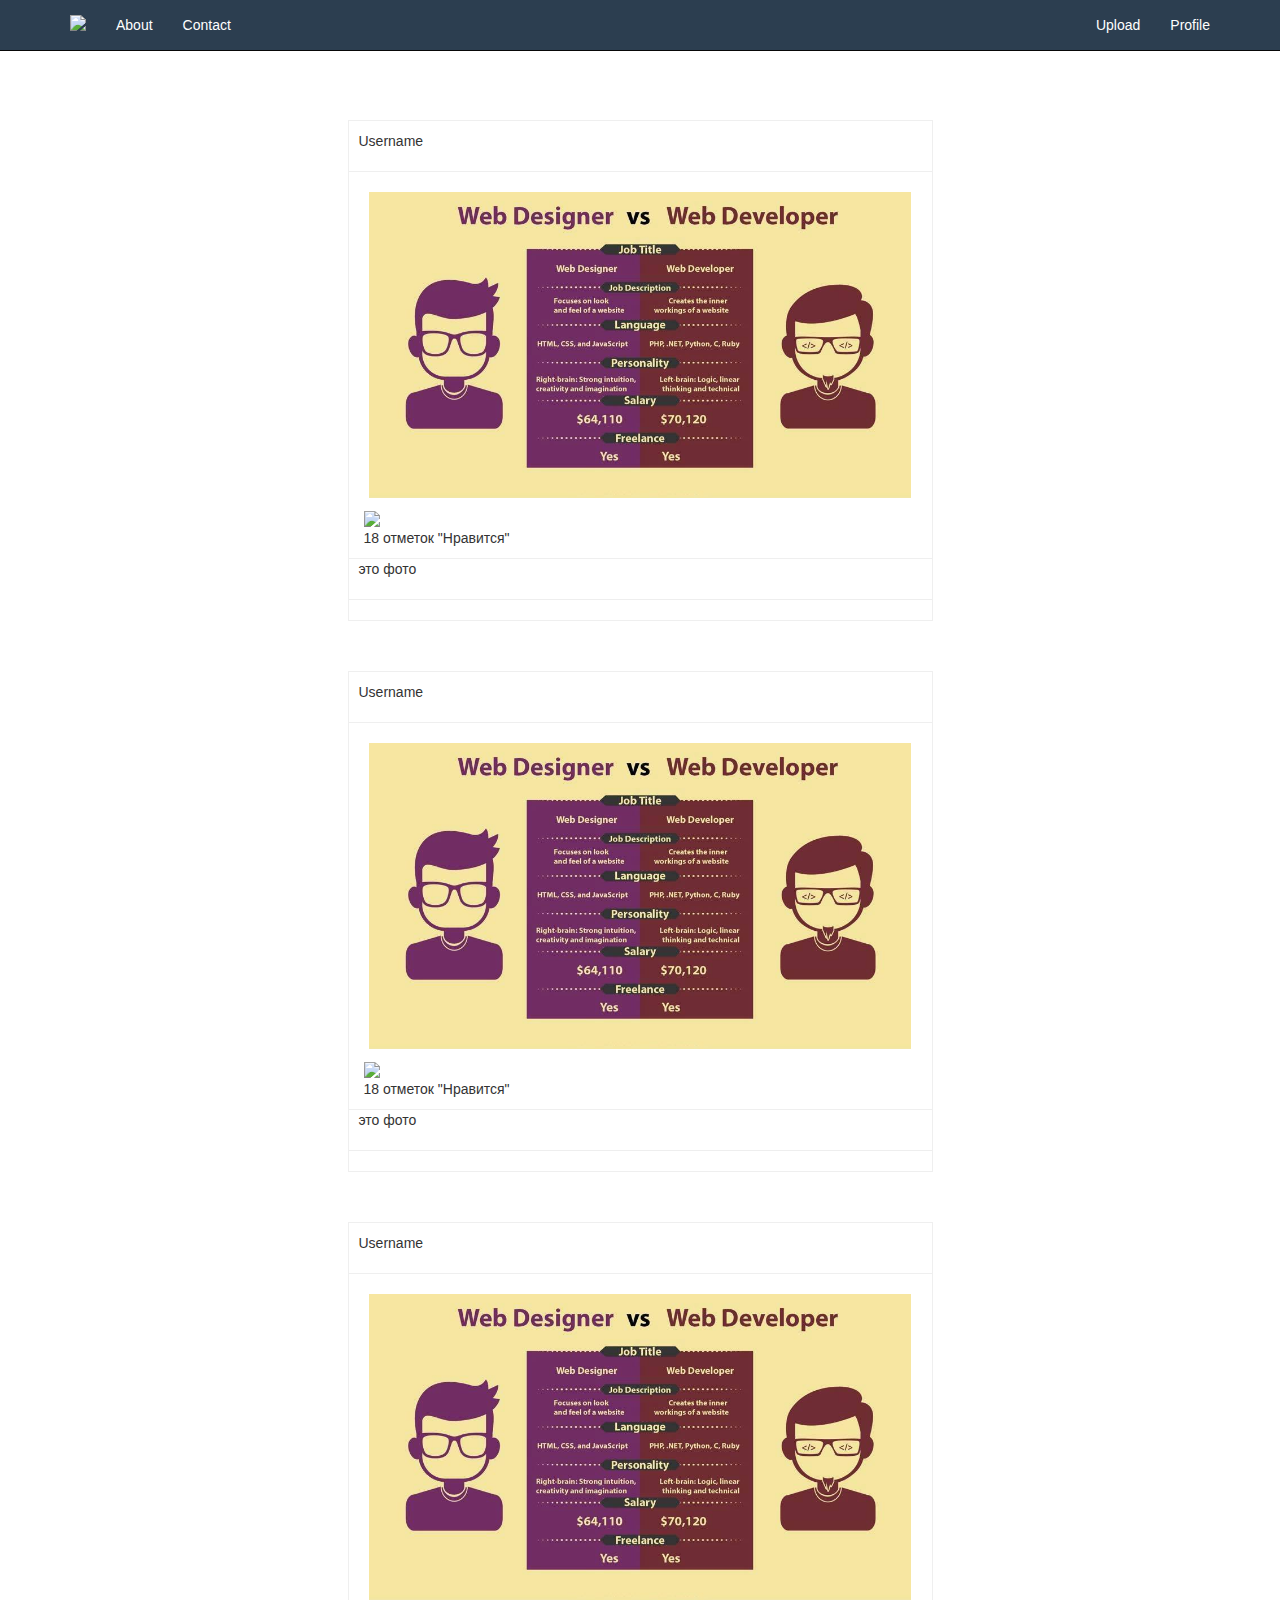
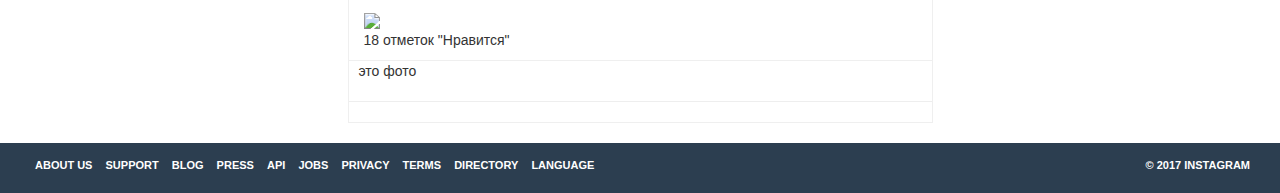
==== frontend/feed.html @ 38ff55e6 "add frontend templates" ====
<!DOCTYPE html>
<html>
<head>
  <title>Imstagram</title>
  <link href="https://maxcdn.bootstrapcdn.com/font-awesome/4.7.0/css/font-awesome.min.css" rel="stylesheet" integrity="sha384-wvfXpqpZZVQGK6TAh5PVlGOfQNHSoD2xbE+QkPxCAFlNEevoEH3Sl0sibVcOQVnN" crossorigin="anonymous">
  <link rel="stylesheet" href="https://maxcdn.bootstrapcdn.com/bootstrap/3.3.7/css/bootstrap.min.css" integrity="sha384-BVYiiSIFeK1dGmJRAkycuHAHRg32OmUcww7on3RYdg4Va+PmSTsz/K68vbdEjh4u" crossorigin="anonymous">
  <link rel="stylesheet" type="text/css" href="css/feed_style.css">
  
</head>
<body>


  <nav class="navbar navbar-inverse navbar-fixed-top" >
    <div class="container">
      <!-- Brand and toggle get grouped for better mobile display -->
      <div class="navbar-header">
          <button type="button" class="navbar-toggle collapsed" data-toggle="collapse" data-target="#navbarcontent" aria-expanded="false">
          <span class="sr-only">Toggle navigation</span>
          <span class="icon-bar"></span>
          <span class="icon-bar"></span>
          <span class="icon-bar"></span>
          </button>
          <a class="navbar-brand" href="#"><img src="https://www.hyperpalace.com/wp-content/uploads/2017/08/white_instagram_text_logo1.png" class="img-responsive img_title"></a>
      </div>

      <!-- Collect the nav links, forms, and other content for toggling -->
      <div class="collapse navbar-collapse" id="navbarcontent">
          <ul class="nav navbar-nav">
            <li><a href="#">About</a></li>
            <li><a href="#">Contact</a></li>
          </ul>
          <ul class="nav navbar-nav navbar-right">
            <li><a href="#">Upload</a></li>
            <li><a href="#">Profile</a></li>
          </ul>
      </div><!-- /.navbar-collapse -->
      </div><!-- /.container-fluid -->
  </nav>

<main>
  <div class="container">
        <div class="row">
            <div class="post col-md-6 col-md-offset-3">
                <div class="row">
                    <div class="post_header col-md-12">
                        <p>Username</p>
                    </div>
                    <div class="post_image col-md-12">
                        <img src="img/post1.jpg" class="img-responsive">
                    </div>
                    <div class="post_likes col-md-12">
                      
                        <img src="https://avatanplus.com/files/resources/original/57487beed2bb4154f3241d0f.png" class="img-responsive img_like">
                        <p class="likes_count">18 отметок "Нравится"</p>
                                                       
                    </div>
                    <div class="post_description">
                        <p>это фото</p>
                    </div>
                    <hr>
                    
                </div>
            </div>
        </div>
        <div class="row">
            <div class="post col-md-6 col-md-offset-3">
                <div class="row">
                    <div class="post_header col-md-12">
                        <p>Username</p>
                    </div>
                    <div class="post_image col-md-12">
                        <img src="img/post1.jpg" class="img-responsive">
                    </div>
                    <div class="post_likes col-md-12">
                      
                        <img src="https://avatanplus.com/files/resources/original/57487beed2bb4154f3241d0f.png" class="img-responsive img_like">
                        <p class="likes_count">18 отметок "Нравится"</p>
                                                       
                    </div>
                    <div class="post_description">
                        <p>это фото</p>
                    </div>
                    <hr>
                    
                </div>
            </div>
        </div>
        <div class="row">
            <div class="post col-md-6 col-md-offset-3">
                <div class="row">
                    <div class="post_header col-md-12">
                        <p>Username</p>
                    </div>
                    <div class="post_image col-md-12">
                        <img src="img/post1.jpg" class="img-responsive">
                    </div>
                    <div class="post_likes col-md-12">
                      
                        <img src="https://avatanplus.com/files/resources/original/57487beed2bb4154f3241d0f.png" class="img-responsive img_like">
                        <p class="likes_count">18 отметок "Нравится"</p>
                                                       
                    </div>
                    <div class="post_description">
                        <p>это фото</p>
                    </div>
                    <hr>
                    
                </div>
            </div>
        </div>
    </div>  
    </main>

    

<footer><div class="container-fluid">
  <div class="row">
  <div class="col-sm-12" id="footer">
    <a href='#'>ABOUT US</a>
  <a href='#'>SUPPORT</a>
  <a href='#'>BLOG</a>
  <a href='#'>PRESS</a>
  <a href='#'>API</a>
  <a href='#'>JOBS</a>
  <a href='#'>PRIVACY</a>
  <a href='#'>TERMS</a>
  <a href='#'>DIRECTORY</a>
  <a href='#'>LANGUAGE</a>
  <span id='copyright'>© 2017 INSTAGRAM</span>
  </div>
  </div>
  </div>
</footer>




</body>
</html>
---- frontend/css/feed_style.css ----
html{
  position: relative;
  min-height: 100%;
}
body {
  margin-bottom: 70px !important;// значение высоты #footer
}
.navbar-inverse{
  background-color: #2c3e50;
  color: white; 
}
.navbar-inverse .navbar-nav>li>a{
  color: white;
} 
.navbar-inverse .navbar-header .navbar-brand{
  color: white;
}
.img_title{
  max-width:100px;
}
footer {
  position: absolute;
  width: 100%;
  bottom: 0;
  height: 50px;
  clear: both;  
  text-align: left;
  color: white;
  font-family: Arial;
  font-size: 11px;
  font-weight: 700;
  background-color: #2c3e50;
  padding-top: 15px;
  padding-bottom: 15px;
  padding: 15px;
}

footer a {
  color: white;
  padding: 5px;
}

main {
  margin-top: 70px;
}


#copyright {
  float: right;
}

.post{
  border: 1px solid #efefef;
  margin-top: 50px;
}
.post_image{
  padding: 20px 20px 10px 20px;
}
.img_like{
  display: inline-block;
  max-width: 40px;
}
.likes_count{
  padding-bottom: 0;
}
.post_header {
  border-bottom: 1px solid #efefef;
  padding: 10px;
}
.post_header p {
  vertical-align: center;
}
.post_likes{
  border-bottom: 1px solid #efefef;
}
.post_description{
  padding-left: 10px;
}
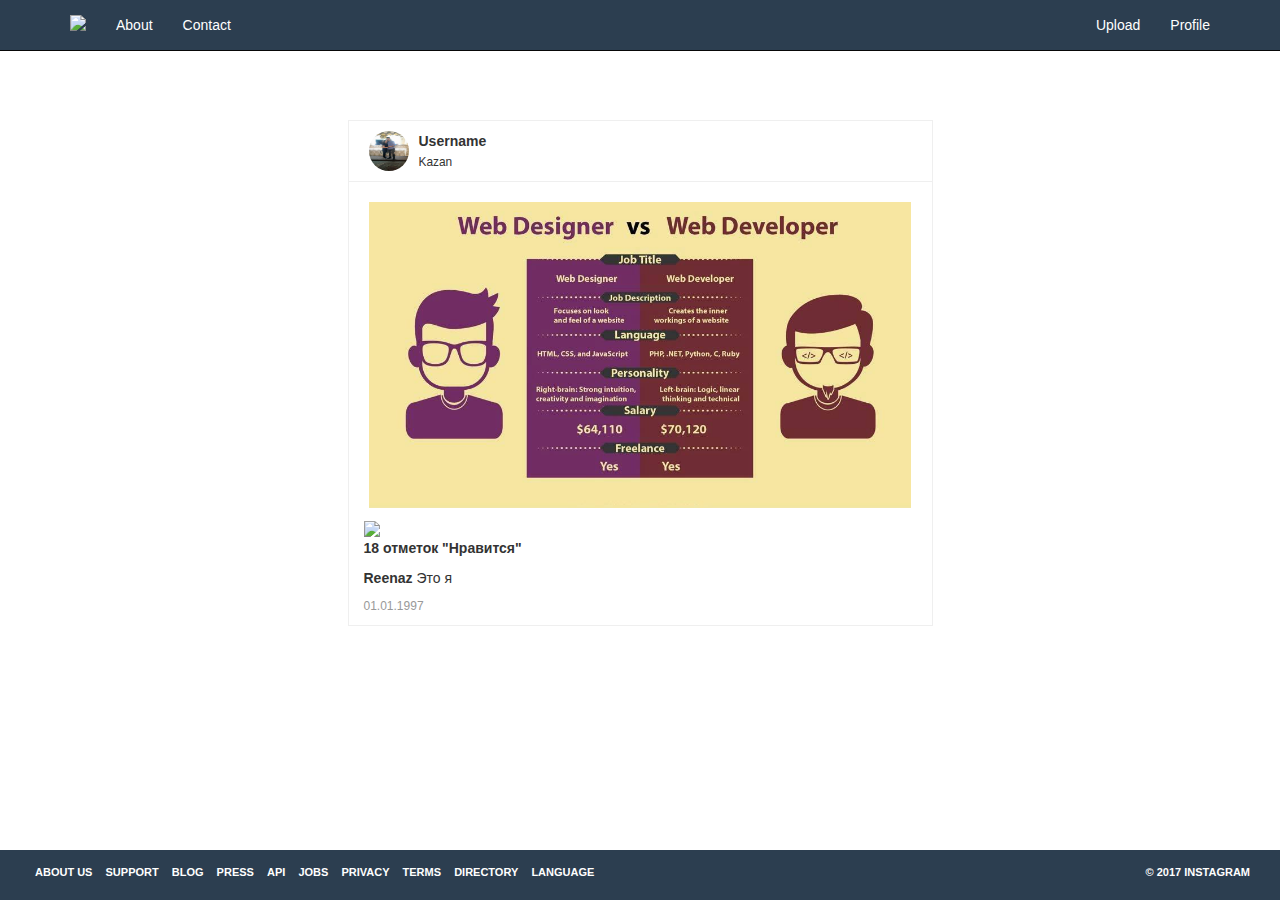
==== commit 7f3b86f7: "add logic to feed servlet, add feed view" ====
--- a/frontend/feed.html
+++ b/frontend/feed.html
@@ -42,72 +42,32 @@
         <div class="row">
             <div class="post col-md-6 col-md-offset-3">
                 <div class="row">
-                    <div class="post_header col-md-12">
-                        <p>Username</p>
+                    <div class="post_header col-md-12">                      
+                        
+                          
+                          <p><img src="img/avka.jpg" alt="" class="ava img-responsive img-circle pull-left"> <strong>Username</strong><br>
+                          <small>Kazan</small></p>
+                         
+                                       
                     </div>
                     <div class="post_image col-md-12">
                         <img src="img/post1.jpg" class="img-responsive">
                     </div>
-                    <div class="post_likes col-md-12">
+                    <div class="post_info col-md-12">
                       
-                        <img src="https://avatanplus.com/files/resources/original/57487beed2bb4154f3241d0f.png" class="img-responsive img_like">
-                        <p class="likes_count">18 отметок "Нравится"</p>
+                        <img src="https://avatanplus.com/files/resources/original/57487beed2bb4154f3241d0f.png" class="img-responsive post_like_icon">
+                        <p class="likes_count"><strong>18 отметок "Нравится"</strong></p>
+                        <p><strong>Reenaz </strong>Это я</p>
+                        <p class="post_date">01.01.1997</p>
                                                        
                     </div>
-                    <div class="post_description">
-                        <p>это фото</p>
-                    </div>
-                    <hr>
+                    
+                  
                     
                 </div>
             </div>
         </div>
-        <div class="row">
-            <div class="post col-md-6 col-md-offset-3">
-                <div class="row">
-                    <div class="post_header col-md-12">
-                        <p>Username</p>
-                    </div>
-                    <div class="post_image col-md-12">
-                        <img src="img/post1.jpg" class="img-responsive">
-                    </div>
-                    <div class="post_likes col-md-12">
-                      
-                        <img src="https://avatanplus.com/files/resources/original/57487beed2bb4154f3241d0f.png" class="img-responsive img_like">
-                        <p class="likes_count">18 отметок "Нравится"</p>
-                                                       
-                    </div>
-                    <div class="post_description">
-                        <p>это фото</p>
-                    </div>
-                    <hr>
-                    
-                </div>
-            </div>
-        </div>
-        <div class="row">
-            <div class="post col-md-6 col-md-offset-3">
-                <div class="row">
-                    <div class="post_header col-md-12">
-                        <p>Username</p>
-                    </div>
-                    <div class="post_image col-md-12">
-                        <img src="img/post1.jpg" class="img-responsive">
-                    </div>
-                    <div class="post_likes col-md-12">
-                      
-                        <img src="https://avatanplus.com/files/resources/original/57487beed2bb4154f3241d0f.png" class="img-responsive img_like">
-                        <p class="likes_count">18 отметок "Нравится"</p>
-                                                       
-                    </div>
-                    <div class="post_description">
-                        <p>это фото</p>
-                    </div>
-                    <hr>
-                    
-                </div>
-            </div>
-        </div>
+        
     </div>  
     </main>
 
--- a/frontend/css/feed_style.css
+++ b/frontend/css/feed_style.css
@@ -56,7 +56,7 @@
 .post_image{
   padding: 20px 20px 10px 20px;
 }
-.img_like{
+.post_like_icon{
   display: inline-block;
   max-width: 40px;
 }
@@ -65,10 +65,16 @@
 }
 .post_header {
   border-bottom: 1px solid #efefef;
-  padding: 10px;
+  padding: 10px 10px 0px 10px;
 }
 .post_header p {
   vertical-align: center;
+}
+.ava {
+  height: 40px;  
+  width: 40px;
+  margin-right: 10px;
+  margin-left: 10px;
 }
 .post_likes{
   border-bottom: 1px solid #efefef;
@@ -76,3 +82,8 @@
 .post_description{
   padding-left: 10px;
 }
+.post_date {
+  color: #999;
+  font-size: 12px;
+}
+
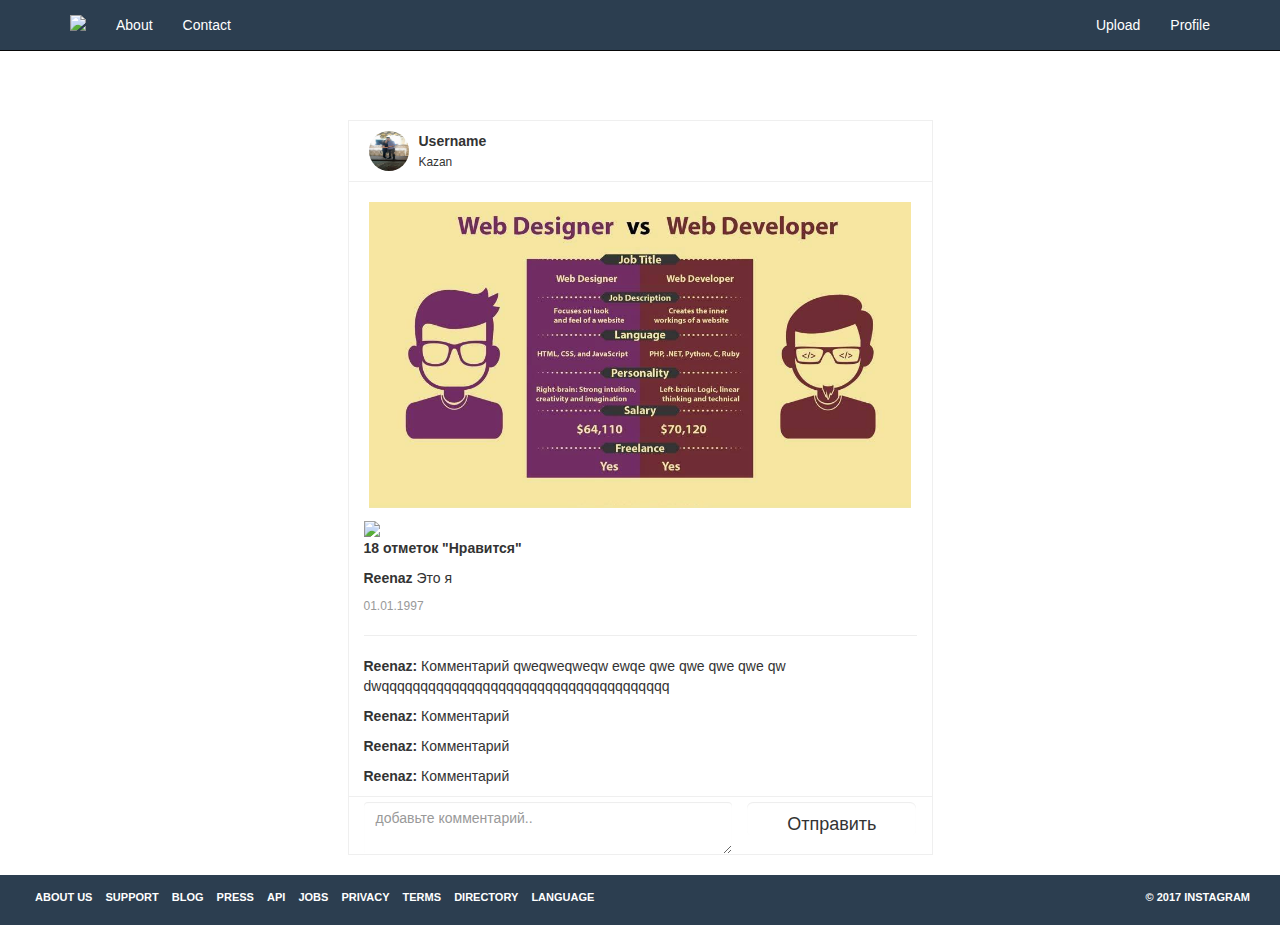
==== commit b2ef8368: "add many logic, views" ====
--- a/frontend/feed.html
+++ b/frontend/feed.html
@@ -59,8 +59,30 @@
                         <p class="likes_count"><strong>18 отметок "Нравится"</strong></p>
                         <p><strong>Reenaz </strong>Это я</p>
                         <p class="post_date">01.01.1997</p>
+                        <hr>
                                                        
                     </div>
+                    <div class="comments col-md-12">
+                    <p><strong>Reenaz:</strong> Комментарий qweqweqweqw ewqe qwe qwe qwe qwe qw dwqqqqqqqqqqqqqqqqqqqqqqqqqqqqqqqqqqqqq</p>
+                    <p><strong>Reenaz:</strong> Комментарий</p>
+                    <p><strong>Reenaz:</strong> Комментарий</p>
+                    <p><strong>Reenaz:</strong> Комментарий</p>
+                     
+                    </div>
+                    <div class="comment_area col-md-12">
+                    	<form action="/addComment" method="POST" >
+                    	<div class="textarea col-md-8">
+                    	<textarea class="text_form form-control" placeholder="добавьте комментарий.." rows="2"></textarea>
+                    	</div>
+                    	<div class="send_btn_div col-md-4">
+                    	<input type="submit" value="Отправить" class="send_btn form-control btn btn-default btn-lg btn-block">  
+                    	</div>
+                    		
+                    		
+                    	</form>
+                    </div>
+
+
                     
                   
                     
--- a/frontend/css/feed_style.css
+++ b/frontend/css/feed_style.css
@@ -87,3 +87,28 @@
   font-size: 12px;
 }
 
+.comments{
+  margin-bottom: 5px;
+  border-bottom: 1px solid #efefef;;
+}
+
+.textarea {
+  padding-left: 0;
+  padding-right: 0;
+}
+.send_btn_div {
+  padding-right: 0;
+
+}
+.send_btn {
+  border:none;
+}
+.send_btn:hover {
+  background-color: white;
+  border:none;
+}
+.text_form {
+  border:none;
+  text-decoration: none;
+}
+
